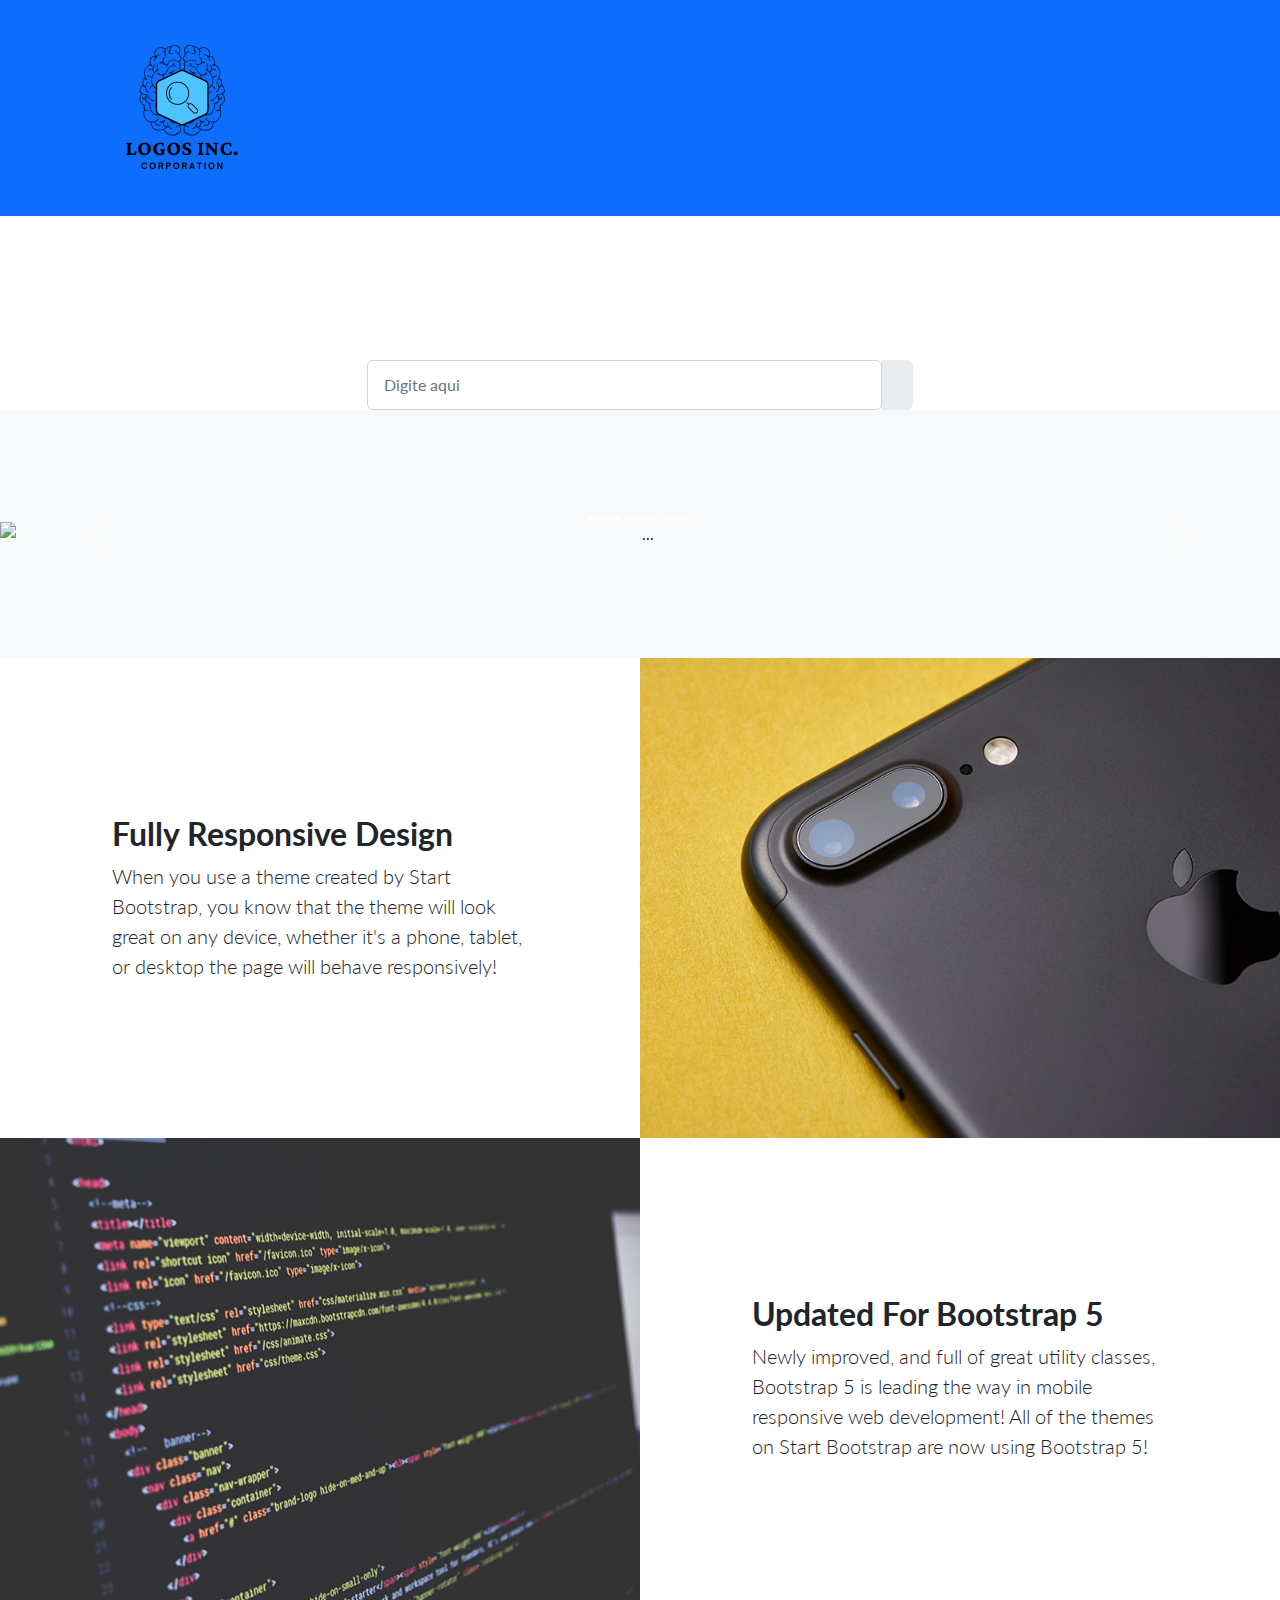
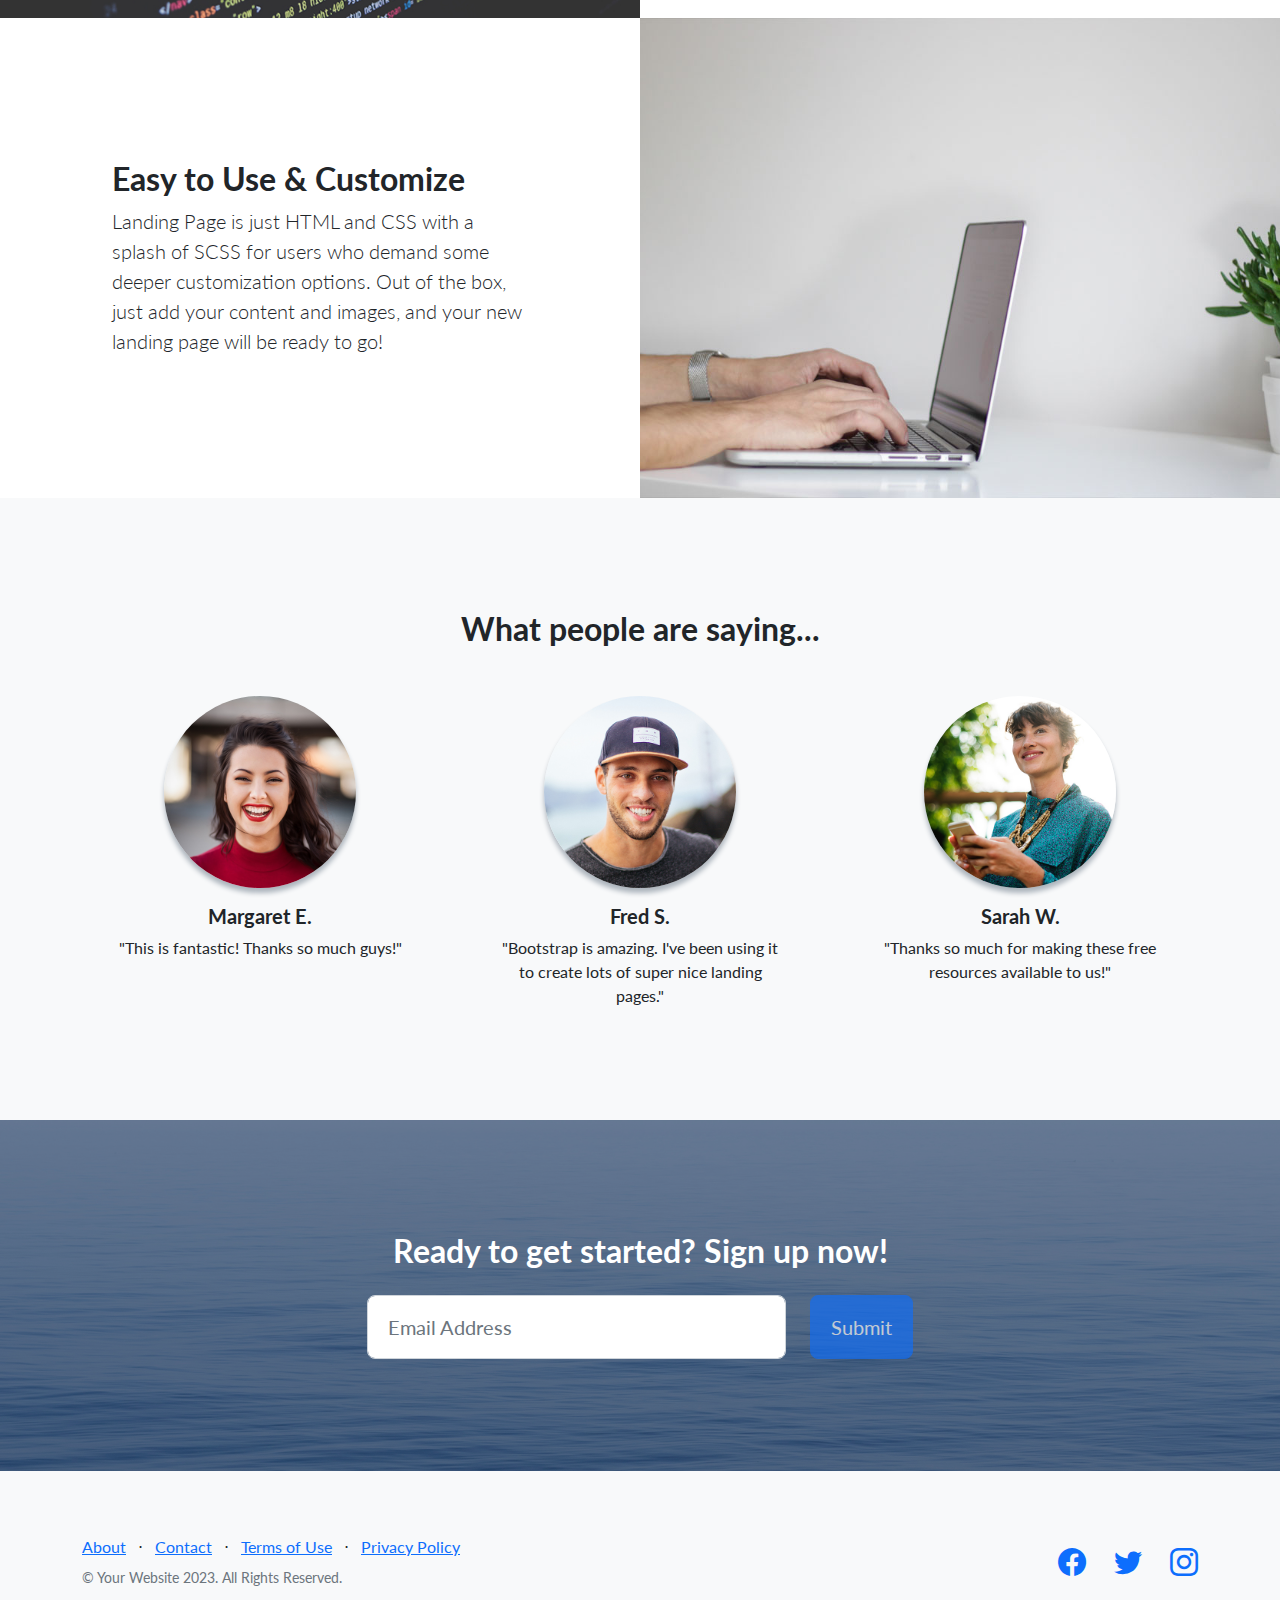
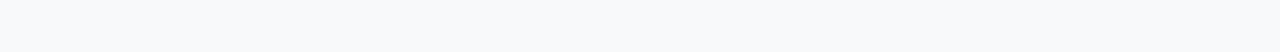
==== index.html @ bf642b23 "Add files via upload" ====
<!DOCTYPE html>
<html lang="en">
    <head>
        <meta charset="utf-8" />
        <meta name="viewport" content="width=device-width, initial-scale=1, shrink-to-fit=no" />
        <meta name="description" content="" />
        <meta name="author" content="" />
        <title>Landing Page - Start Bootstrap Theme</title>
        <!-- Favicon-->
        <link rel="icon" type="image/x-icon" href="assets/favicon.ico" />
        <!-- Bootstrap icons-->
        <link href="https://cdn.jsdelivr.net/npm/bootstrap-icons@1.5.0/font/bootstrap-icons.css" rel="stylesheet" type="text/css" />
        <!-- Google fonts-->
        <link href="https://fonts.googleapis.com/css?family=Lato:300,400,700,300italic,400italic,700italic" rel="stylesheet" type="text/css" />
        <!-- Core theme CSS (includes Bootstrap)-->
        <link href="css/styles.css" rel="stylesheet" />
    </head>
    <body>
        <!-- Navigation-->
        <nav class="navbar navbar-primary bg-primary static-top">
            <div class="container">
                <img class="img-fluid" src="assets/img/logo.png" alt="">
            </div>
        </nav>
        <!-- Masthead-->
        <header class="">
            <div class="container position-relative">
                <div class="row justify-content-center">
                    <div class="col-xl-6">
                        <div class="text-center text-white">
                            <!-- Page heading-->
                            <h1 class="mb-5">Generate more leads with a professional landing page!</h1>
                            <!-- Signup form-->
                            <!-- * * * * * * * * * * * * * * *-->
                            <!-- * * SB Forms Contact Form * *-->
                            <!-- * * * * * * * * * * * * * * *-->
                            <!-- This form is pre-integrated with SB Forms.-->
                            <!-- To make this form functional, sign up at-->
                            <!-- https://startbootstrap.com/solution/contact-forms-->
                            <!-- to get an API token!-->
                            <div class="input-group rounded">
                                <input type="search" class="form-control rounded" placeholder="Digite aqui" aria-label="Search" aria-describedby="search-addon" />
                                <span class="input-group-text border-0" id="search-addon">
                                  <i class="fas fa-search" src="assets/favicon.ico">
                                  </i>
                                </span>
                              </div>
                        </div>
                    </div>
                </div>
            </div>
        </header>
        <!-- Icons Grid-->
        <section class="features-icons bg-light text-center">
            <div id="carouselExampleCaptions" class="carousel slide">
                <div class="carousel-indicators">
                  <button type="button" data-bs-target="#carouselExampleCaptions" data-bs-slide-to="0" class="active" aria-current="true" aria-label="Slide 1"></button>
                  <button type="button" data-bs-target="#carouselExampleCaptions" data-bs-slide-to="1" aria-label="Slide 2"></button>
                  <button type="button" data-bs-target="#carouselExampleCaptions" data-bs-slide-to="2" aria-label="Slide 3"></button>
                </div>
                <div class="carousel-inner">
                  <div class="carousel-item active">
                    <img src="..." class="d-block w-100" alt="...">
                    <div class="carousel-caption d-none d-md-block">
                      <h5>First slide label</h5>
                      <p>Some representative placeholder content for the first slide.</p>
                    </div>
                  </div>
                  <div class="carousel-item">
                    <img src="..." class="d-block w-100" alt="...">
                    <div class="carousel-caption d-none d-md-block">
                      <h5>Second slide label</h5>
                      <p>Some representative placeholder content for the second slide.</p>
                    </div>
                  </div>
                  <div class="carousel-item">
                    <img src="..." class="d-block w-100" alt="...">
                    <div class="carousel-caption d-none d-md-block">
                      <h5>Third slide label</h5>
                      <p>Some representative placeholder content for the third slide.</p>
                    </div>
                  </div>
                </div>
                <button class="carousel-control-prev" type="button" data-bs-target="#carouselExampleCaptions" data-bs-slide="prev">
                  <span class="carousel-control-prev-icon" aria-hidden="true"></span>
                  <span class="visually-hidden">Previous</span>
                </button>
                <button class="carousel-control-next" type="button" data-bs-target="#carouselExampleCaptions" data-bs-slide="next">
                  <span class="carousel-control-next-icon" aria-hidden="true"></span>
                  <span class="visually-hidden">Next</span>
                </button>
              </div>
        </section>
        <!-- Image Showcases-->
        <section class="showcase">
            <div class="container-fluid p-0">
                <div class="row g-0">
                    <div class="col-lg-6 order-lg-2 text-white showcase-img" style="background-image: url('assets/img/bg-showcase-1.jpg')"></div>
                    <div class="col-lg-6 order-lg-1 my-auto showcase-text">
                        <h2>Fully Responsive Design</h2>
                        <p class="lead mb-0">When you use a theme created by Start Bootstrap, you know that the theme will look great on any device, whether it's a phone, tablet, or desktop the page will behave responsively!</p>
                    </div>
                </div>
                <div class="row g-0">
                    <div class="col-lg-6 text-white showcase-img" style="background-image: url('assets/img/bg-showcase-2.jpg')"></div>
                    <div class="col-lg-6 my-auto showcase-text">
                        <h2>Updated For Bootstrap 5</h2>
                        <p class="lead mb-0">Newly improved, and full of great utility classes, Bootstrap 5 is leading the way in mobile responsive web development! All of the themes on Start Bootstrap are now using Bootstrap 5!</p>
                    </div>
                </div>
                <div class="row g-0">
                    <div class="col-lg-6 order-lg-2 text-white showcase-img" style="background-image: url('assets/img/bg-showcase-3.jpg')"></div>
                    <div class="col-lg-6 order-lg-1 my-auto showcase-text">
                        <h2>Easy to Use & Customize</h2>
                        <p class="lead mb-0">Landing Page is just HTML and CSS with a splash of SCSS for users who demand some deeper customization options. Out of the box, just add your content and images, and your new landing page will be ready to go!</p>
                    </div>
                </div>
            </div>
        </section>
        <!-- Testimonials-->
        <section class="testimonials text-center bg-light">
            <div class="container">
                <h2 class="mb-5">What people are saying...</h2>
                <div class="row">
                    <div class="col-lg-4">
                        <div class="testimonial-item mx-auto mb-5 mb-lg-0">
                            <img class="img-fluid rounded-circle mb-3" src="assets/img/testimonials-1.jpg" alt="..." />
                            <h5>Margaret E.</h5>
                            <p class="font-weight-light mb-0">"This is fantastic! Thanks so much guys!"</p>
                        </div>
                    </div>
                    <div class="col-lg-4">
                        <div class="testimonial-item mx-auto mb-5 mb-lg-0">
                            <img class="img-fluid rounded-circle mb-3" src="assets/img/testimonials-2.jpg" alt="..." />
                            <h5>Fred S.</h5>
                            <p class="font-weight-light mb-0">"Bootstrap is amazing. I've been using it to create lots of super nice landing pages."</p>
                        </div>
                    </div>
                    <div class="col-lg-4">
                        <div class="testimonial-item mx-auto mb-5 mb-lg-0">
                            <img class="img-fluid rounded-circle mb-3" src="assets/img/testimonials-3.jpg" alt="..." />
                            <h5>Sarah W.</h5>
                            <p class="font-weight-light mb-0">"Thanks so much for making these free resources available to us!"</p>
                        </div>
                    </div>
                </div>
            </div>
        </section>
        <!-- Call to Action-->
        <section class="call-to-action text-white text-center" id="signup">
            <div class="container position-relative">
                <div class="row justify-content-center">
                    <div class="col-xl-6">
                        <h2 class="mb-4">Ready to get started? Sign up now!</h2>
                        <!-- Signup form-->
                        <!-- * * * * * * * * * * * * * * *-->
                        <!-- * * SB Forms Contact Form * *-->
                        <!-- * * * * * * * * * * * * * * *-->
                        <!-- This form is pre-integrated with SB Forms.-->
                        <!-- To make this form functional, sign up at-->
                        <!-- https://startbootstrap.com/solution/contact-forms-->
                        <!-- to get an API token!-->
                        <form class="form-subscribe" id="contactFormFooter" data-sb-form-api-token="API_TOKEN">
                            <!-- Email address input-->
                            <div class="row">
                                <div class="col">
                                    <input class="form-control form-control-lg" id="emailAddressBelow" type="email" placeholder="Email Address" data-sb-validations="required,email" />
                                    <div class="invalid-feedback text-white" data-sb-feedback="emailAddressBelow:required">Email Address is required.</div>
                                    <div class="invalid-feedback text-white" data-sb-feedback="emailAddressBelow:email">Email Address Email is not valid.</div>
                                </div>
                                <div class="col-auto"><button class="btn btn-primary btn-lg disabled" id="submitButton" type="submit">Submit</button></div>
                            </div>
                            <!-- Submit success message-->
                            <!---->
                            <!-- This is what your users will see when the form-->
                            <!-- has successfully submitted-->
                            <div class="d-none" id="submitSuccessMessage">
                                <div class="text-center mb-3">
                                    <div class="fw-bolder">Form submission successful!</div>
                                    <p>To activate this form, sign up at</p>
                                    <a class="text-white" href="https://startbootstrap.com/solution/contact-forms">https://startbootstrap.com/solution/contact-forms</a>
                                </div>
                            </div>
                            <!-- Submit error message-->
                            <!---->
                            <!-- This is what your users will see when there is-->
                            <!-- an error submitting the form-->
                            <div class="d-none" id="submitErrorMessage"><div class="text-center text-danger mb-3">Error sending message!</div></div>
                        </form>
                    </div>
                </div>
            </div>
        </section>
        <!-- Footer-->
        <footer class="footer bg-light">
            <div class="container">
                <div class="row">
                    <div class="col-lg-6 h-100 text-center text-lg-start my-auto">
                        <ul class="list-inline mb-2">
                            <li class="list-inline-item"><a href="#!">About</a></li>
                            <li class="list-inline-item">⋅</li>
                            <li class="list-inline-item"><a href="#!">Contact</a></li>
                            <li class="list-inline-item">⋅</li>
                            <li class="list-inline-item"><a href="#!">Terms of Use</a></li>
                            <li class="list-inline-item">⋅</li>
                            <li class="list-inline-item"><a href="#!">Privacy Policy</a></li>
                        </ul>
                        <p class="text-muted small mb-4 mb-lg-0">&copy; Your Website 2023. All Rights Reserved.</p>
                    </div>
                    <div class="col-lg-6 h-100 text-center text-lg-end my-auto">
                        <ul class="list-inline mb-0">
                            <li class="list-inline-item me-4">
                                <a href="#!"><i class="bi-facebook fs-3"></i></a>
                            </li>
                            <li class="list-inline-item me-4">
                                <a href="#!"><i class="bi-twitter fs-3"></i></a>
                            </li>
                            <li class="list-inline-item">
                                <a href="#!"><i class="bi-instagram fs-3"></i></a>
                            </li>
                        </ul>
                    </div>
                </div>
            </div>
        </footer>
        <!-- Bootstrap core JS-->
        <script src="https://cdn.jsdelivr.net/npm/bootstrap@5.2.3/dist/js/bootstrap.bundle.min.js"></script>
        <!-- Core theme JS-->
        <script src="js/scripts.js"></script>
        <!-- * * * * * * * * * * * * * * * * * * * * * * * * * * * * * * * * * * * * * * * *-->
        <!-- * *                               SB Forms JS                               * *-->
        <!-- * * Activate your form at https://startbootstrap.com/solution/contact-forms * *-->
        <!-- * * * * * * * * * * * * * * * * * * * * * * * * * * * * * * * * * * * * * * * *-->
        <script src="https://cdn.startbootstrap.com/sb-forms-latest.js"></script>
    </body>
</html>
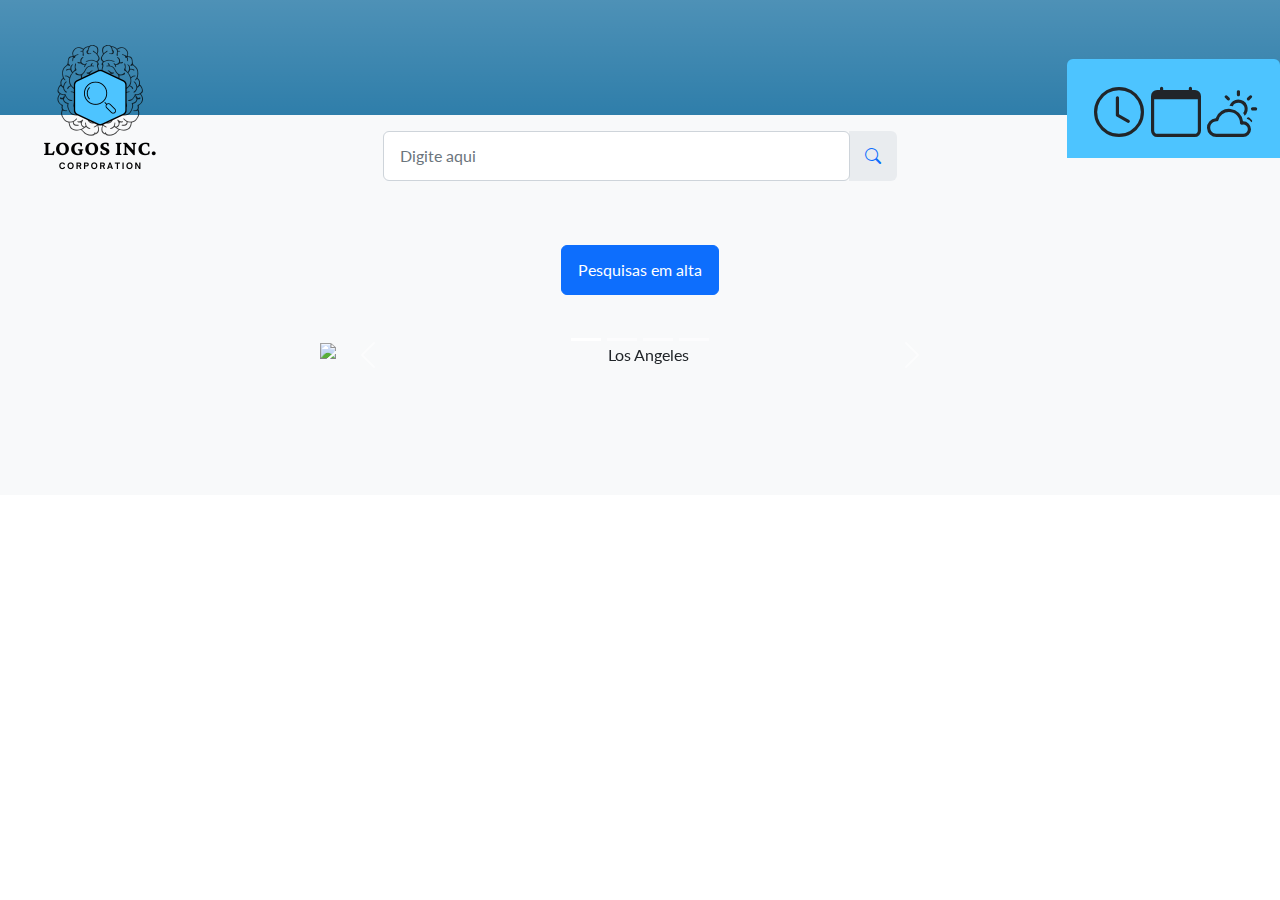
==== commit d2c27101: "Add files via upload" ====
--- a/index.html
+++ b/index.html
@@ -5,9 +5,9 @@
         <meta name="viewport" content="width=device-width, initial-scale=1, shrink-to-fit=no" />
         <meta name="description" content="" />
         <meta name="author" content="" />
-        <title>Landing Page - Start Bootstrap Theme</title>
+        <title>Logos</title>
         <!-- Favicon-->
-        <link rel="icon" type="image/x-icon" href="assets/favicon.ico" />
+        <link rel="icon" type="image/x-icon" href="assets/img/logo.png" />
         <!-- Bootstrap icons-->
         <link href="https://cdn.jsdelivr.net/npm/bootstrap-icons@1.5.0/font/bootstrap-icons.css" rel="stylesheet" type="text/css" />
         <!-- Google fonts-->
@@ -17,19 +17,30 @@
     </head>
     <body>
         <!-- Navigation-->
-        <nav class="navbar navbar-primary bg-primary static-top">
-            <div class="container">
+        <div style="height: 115px; background-color: rgb(47, 126, 170);" class="container-fluid navbar navbar-primary static-top bg-gradient">
+            <div class="col-12 w-75">
                 <img class="img-fluid" src="assets/img/logo.png" alt="">
             </div>
-        </nav>
+            <div class="col-2 p-3 d-flex h-100 rounded-top justify-content-evenly" style="background-color: #4DC4FF;">
+                <div class="col-md-1 w-25">             
+                    <i class="bi-clock" style="font-size: 50px;" src="assets/favicon.ico"></i>
+                </div>
+                <div class="col-md-1 w-25">             
+                    <i class="bi-calendar" style="font-size: 50px;" src="assets/favicon.ico"></i>
+                </div>
+                <div class="col-md-1 w-25">
+                    <i class="bi-cloud-sun" style="font-size: 50px;"src="assets/favicon.ico"></i>
+                </div>
+            </div>
+            
+        </div>
         <!-- Masthead-->
-        <header class="">
+        <header class="bg-light">
             <div class="container position-relative">
                 <div class="row justify-content-center">
                     <div class="col-xl-6">
-                        <div class="text-center text-white">
+                        <div class="text-center text-white p-3">
                             <!-- Page heading-->
-                            <h1 class="mb-5">Generate more leads with a professional landing page!</h1>
                             <!-- Signup form-->
                             <!-- * * * * * * * * * * * * * * *-->
                             <!-- * * SB Forms Contact Form * *-->
@@ -41,188 +52,186 @@
                             <div class="input-group rounded">
                                 <input type="search" class="form-control rounded" placeholder="Digite aqui" aria-label="Search" aria-describedby="search-addon" />
                                 <span class="input-group-text border-0" id="search-addon">
-                                  <i class="fas fa-search" src="assets/favicon.ico">
-                                  </i>
+                                    <a href="resultado.html">                                  
+                                        <i class="bi-search" src="assets/favicon.ico">
+                                        </i>
+                                    </a>
                                 </span>
-                              </div>
+                            </div>
                         </div>
                     </div>
                 </div>
             </div>
         </header>
+        <section class="bg-light">
+            <div class="h-100 d-flex align-items-center justify-content-center p-5">
+                <button class="btn btn-primary p-50" type="button" data-bs-toggle="offcanvas" data-bs-target="#offcanvasExample" aria-controls="offcanvasExample">
+                Pesquisas em alta
+                </button>
+                <div class="offcanvas offcanvas-start" tabindex="-1" id="offcanvasExample" aria-labelledby="offcanvasExampleLabel">
+                    <div class="offcanvas-header">
+                        <a href="/" class="d-flex w-75 align-items-center flex-shrink-0 p-3 link-dark text-decoration-none border-bottom">
+                            <span class="fs-5 fw-semibold">Tópicos mais pesquisados</span>
+                          </a>
+                      <button type="button" class="btn-close text-reset" data-bs-dismiss="offcanvas" aria-label="Close"></button>
+                    </div>
+                    <div class="offcanvas-body">
+                        <div class="list-group list-group-flush border-bottom scrollarea">
+                            <a href="#" class="list-group-item list-group-item-action active py-3 lh-tight" aria-current="true">
+                                <div class="d-flex w-100 align-items-center justify-content-between">
+                                <strong class="mb-1">List group item heading</strong>
+                                <small>Wed</small>
+                                </div>
+                                <div class="col-10 mb-1 small">Some placeholder content in a paragraph below the heading and date.</div>
+                            </a>
+                            <a href="#" class="list-group-item list-group-item-action py-3 lh-tight">
+                                <div class="d-flex w-100 align-items-center justify-content-between">
+                                <strong class="mb-1">List group item heading</strong>
+                                <small class="text-muted">Tues</small>
+                                </div>
+                                <div class="col-10 mb-1 small">Some placeholder content in a paragraph below the heading and date.</div>
+                            </a>
+                            <a href="#" class="list-group-item list-group-item-action py-3 lh-tight">
+                                <div class="d-flex w-100 align-items-center justify-content-between">
+                                <strong class="mb-1">List group item heading</strong>
+                                <small class="text-muted">Mon</small>
+                                </div>
+                                <div class="col-10 mb-1 small">Some placeholder content in a paragraph below the heading and date.</div>
+                            </a>
+                        
+                            <a href="#" class="list-group-item list-group-item-action py-3 lh-tight" aria-current="true">
+                                <div class="d-flex w-100 align-items-center justify-content-between">
+                                <strong class="mb-1">List group item heading</strong>
+                                <small class="text-muted">Wed</small>
+                                </div>
+                                <div class="col-10 mb-1 small">Some placeholder content in a paragraph below the heading and date.</div>
+                            </a>
+                            <a href="#" class="list-group-item list-group-item-action py-3 lh-tight">
+                                <div class="d-flex w-100 align-items-center justify-content-between">
+                                <strong class="mb-1">List group item heading</strong>
+                                <small class="text-muted">Tues</small>
+                                </div>
+                                <div class="col-10 mb-1 small">Some placeholder content in a paragraph below the heading and date.</div>
+                            </a>
+                            <a href="#" class="list-group-item list-group-item-action py-3 lh-tight">
+                                <div class="d-flex w-100 align-items-center justify-content-between">
+                                <strong class="mb-1">List group item heading</strong>
+                                <small class="text-muted">Mon</small>
+                                </div>
+                                <div class="col-10 mb-1 small">Some placeholder content in a paragraph below the heading and date.</div>
+                            </a>
+                            <a href="#" class="list-group-item list-group-item-action py-3 lh-tight" aria-current="true">
+                                <div class="d-flex w-100 align-items-center justify-content-between">
+                                <strong class="mb-1">List group item heading</strong>
+                                <small class="text-muted">Wed</small>
+                                </div>
+                                <div class="col-10 mb-1 small">Some placeholder content in a paragraph below the heading and date.</div>
+                            </a>
+                            <a href="#" class="list-group-item list-group-item-action py-3 lh-tight">
+                                <div class="d-flex w-100 align-items-center justify-content-between">
+                                <strong class="mb-1">List group item heading</strong>
+                                <small class="text-muted">Tues</small>
+                                </div>
+                                <div class="col-10 mb-1 small">Some placeholder content in a paragraph below the heading and date.</div>
+                            </a>
+                            <a href="#" class="list-group-item list-group-item-action py-3 lh-tight">
+                                <div class="d-flex w-100 align-items-center justify-content-between">
+                                <strong class="mb-1">List group item heading</strong>
+                                <small class="text-muted">Mon</small>
+                                </div>
+                                <div class="col-10 mb-1 small">Some placeholder content in a paragraph below the heading and date.</div>
+                            </a>
+                            <a href="#" class="list-group-item list-group-item-action py-3 lh-tight" aria-current="true">
+                                <div class="d-flex w-100 align-items-center justify-content-between">
+                                <strong class="mb-1">List group item heading</strong>
+                                <small class="text-muted">Wed</small>
+                                </div>
+                                <div class="col-10 mb-1 small">Some placeholder content in a paragraph below the heading and date.</div>
+                            </a>
+                            <a href="#" class="list-group-item list-group-item-action py-3 lh-tight">
+                                <div class="d-flex w-100 align-items-center justify-content-between">
+                                <strong class="mb-1">List group item heading</strong>
+                                <small class="text-muted">Tues</small>
+                                </div>
+                                <div class="col-10 mb-1 small">Some placeholder content in a paragraph below the heading and date.</div>
+                            </a>
+                            <a href="#" class="list-group-item list-group-item-action py-3 lh-tight">
+                                <div class="d-flex w-100 align-items-center justify-content-between">
+                                <strong class="mb-1">List group item heading</strong>
+                                <small class="text-muted">Mon</small>
+                                </div>
+                                <div class="col-10 mb-1 small">Some placeholder content in a paragraph below the heading and date.</div>
+                            </a>
+                        </div>
+                </div>
+            </div>
+
+        </section>
         <!-- Icons Grid-->
-        <section class="features-icons bg-light text-center">
-            <div id="carouselExampleCaptions" class="carousel slide">
-                <div class="carousel-indicators">
-                  <button type="button" data-bs-target="#carouselExampleCaptions" data-bs-slide-to="0" class="active" aria-current="true" aria-label="Slide 1"></button>
-                  <button type="button" data-bs-target="#carouselExampleCaptions" data-bs-slide-to="1" aria-label="Slide 2"></button>
-                  <button type="button" data-bs-target="#carouselExampleCaptions" data-bs-slide-to="2" aria-label="Slide 3"></button>
-                </div>
-                <div class="carousel-inner">
-                  <div class="carousel-item active">
-                    <img src="..." class="d-block w-100" alt="...">
-                    <div class="carousel-caption d-none d-md-block">
-                      <h5>First slide label</h5>
-                      <p>Some representative placeholder content for the first slide.</p>
+        <section class=" text-center bg-light">
+            <div class="h-100 d-flex align-items-center justify-content-center">
+                <!-- Carousel -->
+                    <div id="demo" class="carousel slide w-50" data-bs-ride="carousel">
+
+                        <!-- Indicators/dots -->
+                        <div class="carousel-indicators">
+                        <button type="button" data-bs-target="#demo" data-bs-slide-to="0" class="active"></button>
+                        <button type="button" data-bs-target="#demo" data-bs-slide-to="1"></button>
+                        <button type="button" data-bs-target="#demo" data-bs-slide-to="2"></button>
+                        <button type="button" data-bs-target="#demo" data-bs-slide-to="3"></button>
+                        </div>
+                    
+                        <!-- The slideshow/carousel -->
+                        <div class="carousel-inner">
+                        <div class="carousel-item active">
+                            <img src="assets/img/news/news.png" alt="Los Angeles" class="d-block w-100">
+                            <div class="carousel-caption d-none d-md-block">
+                                <h5>Título</h5>
+                                <p>...</p>
+                              </div>
+                        </div>
+                        <div class="carousel-item">
+                            <img src="assets/img/news/news.png" alt="Chicago" class="d-block w-100">
+                            <div class="carousel-caption d-none d-md-block">
+                                <h5>Título</h5>
+                                <p>...</p>
+                              </div>
+                        </div>
+                        <div class="carousel-item">
+                            <img src="assets/img/news/news.png" alt="New York" class="d-block w-100">
+                            <div class="carousel-caption d-none d-md-block">
+                                <h5>Título</h5>
+                                <p>...</p>
+                              </div>
+                        </div>
+                        <div class="carousel-item">
+                            <img src="assets/img/news/news.png" alt="New York" class="d-block w-100">
+                            <div class="carousel-caption d-none d-md-block">
+                                <h5>Título</h5>
+                                <p>...</p>
+                              </div>
+                        </div>
+                        </div>
+                    
+                        <!-- Left and right controls/icons -->
+                        <button class="carousel-control-prev" type="button" data-bs-target="#demo" data-bs-slide="prev">
+                        <span class="carousel-control-prev-icon"></span>
+                        </button>
+                        <button class="carousel-control-next" type="button" data-bs-target="#demo" data-bs-slide="next">
+                        <span class="carousel-control-next-icon"></span>
+                        </button>
                     </div>
-                  </div>
-                  <div class="carousel-item">
-                    <img src="..." class="d-block w-100" alt="...">
-                    <div class="carousel-caption d-none d-md-block">
-                      <h5>Second slide label</h5>
-                      <p>Some representative placeholder content for the second slide.</p>
-                    </div>
-                  </div>
-                  <div class="carousel-item">
-                    <img src="..." class="d-block w-100" alt="...">
-                    <div class="carousel-caption d-none d-md-block">
-                      <h5>Third slide label</h5>
-                      <p>Some representative placeholder content for the third slide.</p>
-                    </div>
-                  </div>
-                </div>
-                <button class="carousel-control-prev" type="button" data-bs-target="#carouselExampleCaptions" data-bs-slide="prev">
-                  <span class="carousel-control-prev-icon" aria-hidden="true"></span>
-                  <span class="visually-hidden">Previous</span>
-                </button>
-                <button class="carousel-control-next" type="button" data-bs-target="#carouselExampleCaptions" data-bs-slide="next">
-                  <span class="carousel-control-next-icon" aria-hidden="true"></span>
-                  <span class="visually-hidden">Next</span>
-                </button>
-              </div>
+            </div>
         </section>
-        <!-- Image Showcases-->
-        <section class="showcase">
-            <div class="container-fluid p-0">
-                <div class="row g-0">
-                    <div class="col-lg-6 order-lg-2 text-white showcase-img" style="background-image: url('assets/img/bg-showcase-1.jpg')"></div>
-                    <div class="col-lg-6 order-lg-1 my-auto showcase-text">
-                        <h2>Fully Responsive Design</h2>
-                        <p class="lead mb-0">When you use a theme created by Start Bootstrap, you know that the theme will look great on any device, whether it's a phone, tablet, or desktop the page will behave responsively!</p>
-                    </div>
-                </div>
-                <div class="row g-0">
-                    <div class="col-lg-6 text-white showcase-img" style="background-image: url('assets/img/bg-showcase-2.jpg')"></div>
-                    <div class="col-lg-6 my-auto showcase-text">
-                        <h2>Updated For Bootstrap 5</h2>
-                        <p class="lead mb-0">Newly improved, and full of great utility classes, Bootstrap 5 is leading the way in mobile responsive web development! All of the themes on Start Bootstrap are now using Bootstrap 5!</p>
-                    </div>
-                </div>
-                <div class="row g-0">
-                    <div class="col-lg-6 order-lg-2 text-white showcase-img" style="background-image: url('assets/img/bg-showcase-3.jpg')"></div>
-                    <div class="col-lg-6 order-lg-1 my-auto showcase-text">
-                        <h2>Easy to Use & Customize</h2>
-                        <p class="lead mb-0">Landing Page is just HTML and CSS with a splash of SCSS for users who demand some deeper customization options. Out of the box, just add your content and images, and your new landing page will be ready to go!</p>
-                    </div>
-                </div>
-            </div>
-        </section>
-        <!-- Testimonials-->
-        <section class="testimonials text-center bg-light">
-            <div class="container">
-                <h2 class="mb-5">What people are saying...</h2>
-                <div class="row">
-                    <div class="col-lg-4">
-                        <div class="testimonial-item mx-auto mb-5 mb-lg-0">
-                            <img class="img-fluid rounded-circle mb-3" src="assets/img/testimonials-1.jpg" alt="..." />
-                            <h5>Margaret E.</h5>
-                            <p class="font-weight-light mb-0">"This is fantastic! Thanks so much guys!"</p>
-                        </div>
-                    </div>
-                    <div class="col-lg-4">
-                        <div class="testimonial-item mx-auto mb-5 mb-lg-0">
-                            <img class="img-fluid rounded-circle mb-3" src="assets/img/testimonials-2.jpg" alt="..." />
-                            <h5>Fred S.</h5>
-                            <p class="font-weight-light mb-0">"Bootstrap is amazing. I've been using it to create lots of super nice landing pages."</p>
-                        </div>
-                    </div>
-                    <div class="col-lg-4">
-                        <div class="testimonial-item mx-auto mb-5 mb-lg-0">
-                            <img class="img-fluid rounded-circle mb-3" src="assets/img/testimonials-3.jpg" alt="..." />
-                            <h5>Sarah W.</h5>
-                            <p class="font-weight-light mb-0">"Thanks so much for making these free resources available to us!"</p>
-                        </div>
-                    </div>
-                </div>
-            </div>
-        </section>
-        <!-- Call to Action-->
-        <section class="call-to-action text-white text-center" id="signup">
-            <div class="container position-relative">
-                <div class="row justify-content-center">
-                    <div class="col-xl-6">
-                        <h2 class="mb-4">Ready to get started? Sign up now!</h2>
-                        <!-- Signup form-->
-                        <!-- * * * * * * * * * * * * * * *-->
-                        <!-- * * SB Forms Contact Form * *-->
-                        <!-- * * * * * * * * * * * * * * *-->
-                        <!-- This form is pre-integrated with SB Forms.-->
-                        <!-- To make this form functional, sign up at-->
-                        <!-- https://startbootstrap.com/solution/contact-forms-->
-                        <!-- to get an API token!-->
-                        <form class="form-subscribe" id="contactFormFooter" data-sb-form-api-token="API_TOKEN">
-                            <!-- Email address input-->
-                            <div class="row">
-                                <div class="col">
-                                    <input class="form-control form-control-lg" id="emailAddressBelow" type="email" placeholder="Email Address" data-sb-validations="required,email" />
-                                    <div class="invalid-feedback text-white" data-sb-feedback="emailAddressBelow:required">Email Address is required.</div>
-                                    <div class="invalid-feedback text-white" data-sb-feedback="emailAddressBelow:email">Email Address Email is not valid.</div>
-                                </div>
-                                <div class="col-auto"><button class="btn btn-primary btn-lg disabled" id="submitButton" type="submit">Submit</button></div>
-                            </div>
-                            <!-- Submit success message-->
-                            <!---->
-                            <!-- This is what your users will see when the form-->
-                            <!-- has successfully submitted-->
-                            <div class="d-none" id="submitSuccessMessage">
-                                <div class="text-center mb-3">
-                                    <div class="fw-bolder">Form submission successful!</div>
-                                    <p>To activate this form, sign up at</p>
-                                    <a class="text-white" href="https://startbootstrap.com/solution/contact-forms">https://startbootstrap.com/solution/contact-forms</a>
-                                </div>
-                            </div>
-                            <!-- Submit error message-->
-                            <!---->
-                            <!-- This is what your users will see when there is-->
-                            <!-- an error submitting the form-->
-                            <div class="d-none" id="submitErrorMessage"><div class="text-center text-danger mb-3">Error sending message!</div></div>
-                        </form>
-                    </div>
-                </div>
-            </div>
-        </section>
+
         <!-- Footer-->
         <footer class="footer bg-light">
             <div class="container">
-                <div class="row">
-                    <div class="col-lg-6 h-100 text-center text-lg-start my-auto">
-                        <ul class="list-inline mb-2">
-                            <li class="list-inline-item"><a href="#!">About</a></li>
-                            <li class="list-inline-item">⋅</li>
-                            <li class="list-inline-item"><a href="#!">Contact</a></li>
-                            <li class="list-inline-item">⋅</li>
-                            <li class="list-inline-item"><a href="#!">Terms of Use</a></li>
-                            <li class="list-inline-item">⋅</li>
-                            <li class="list-inline-item"><a href="#!">Privacy Policy</a></li>
-                        </ul>
-                        <p class="text-muted small mb-4 mb-lg-0">&copy; Your Website 2023. All Rights Reserved.</p>
-                    </div>
-                    <div class="col-lg-6 h-100 text-center text-lg-end my-auto">
-                        <ul class="list-inline mb-0">
-                            <li class="list-inline-item me-4">
-                                <a href="#!"><i class="bi-facebook fs-3"></i></a>
-                            </li>
-                            <li class="list-inline-item me-4">
-                                <a href="#!"><i class="bi-twitter fs-3"></i></a>
-                            </li>
-                            <li class="list-inline-item">
-                                <a href="#!"><i class="bi-instagram fs-3"></i></a>
-                            </li>
-                        </ul>
-                    </div>
+                <div class="col-lg-6 h-100 text-center text-lg-start my-auto">
                 </div>
             </div>
         </footer>
+
         <!-- Bootstrap core JS-->
         <script src="https://cdn.jsdelivr.net/npm/bootstrap@5.2.3/dist/js/bootstrap.bundle.min.js"></script>
         <!-- Core theme JS-->
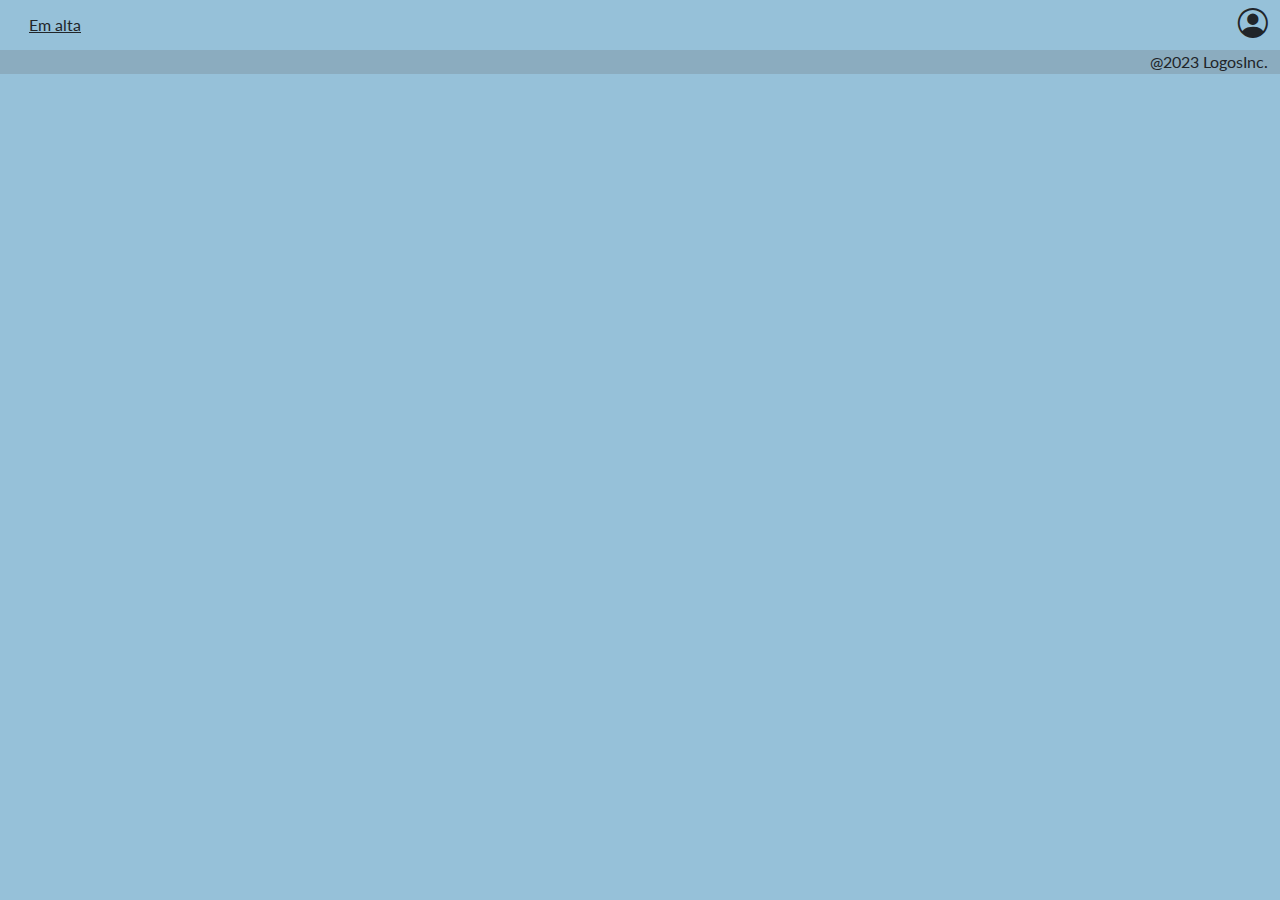
==== commit 3bf9b37c: "começar o index, fazer header, footer e começar main" ====
--- a/index.html
+++ b/index.html
@@ -15,223 +15,144 @@
         <!-- Core theme CSS (includes Bootstrap)-->
         <link href="css/styles.css" rel="stylesheet" />
     </head>
-    <body>
-        <!-- Navigation-->
-        <div style="height: 115px; background-color: rgb(47, 126, 170);" class="container-fluid navbar navbar-primary static-top bg-gradient">
-            <div class="col-12 w-75">
-                <img class="img-fluid" src="assets/img/logo.png" alt="">
-            </div>
-            <div class="col-2 p-3 d-flex h-100 rounded-top justify-content-evenly" style="background-color: #4DC4FF;">
-                <div class="col-md-1 w-25">             
-                    <i class="bi-clock" style="font-size: 50px;" src="assets/favicon.ico"></i>
+    <body style="background-color: #96C1D9;">
+        <header>
+            <div class="container-fluid">
+                <div class="row">
+                    <div class="col">
+                        <button class="btn" type="button" data-bs-toggle="offcanvas" data-bs-target="#offcanvasExample" aria-controls="offcanvasExample">
+                            <u>Em alta</u> 
+                        </button>
+                        <div class="offcanvas offcanvas-start" tabindex="-1" id="offcanvasExample" aria-labelledby="offcanvasExampleLabel">
+                            <div class="offcanvas-header">
+                                <div href="/" class="d-flex w-75 align-items-center flex-shrink-0 p-3 link-dark text-decoration-none border-bottom">
+                                    <span class="fs-5 fw-semibold">Tópicos mais pesquisados</span>
+                                </div>
+                                <button type="button" class="btn-close text-reset" data-bs-dismiss="offcanvas" aria-label="Close"></button>
+                            </div>
+                            <div class="offcanvas-body">
+                                <div class="list-group list-group-flush border-bottom scrollarea">
+                                    <a href="#" class="list-group-item list-group-item-action active py-3 lh-tight" aria-current="true">
+                                        <div class="d-flex w-100 align-items-center justify-content-between">
+                                        <strong class="mb-1">List group item heading</strong>
+                                        <small>Wed</small>
+                                        </div>
+                                        <div class="col-10 mb-1 small">Some placeholder content in a paragraph below the heading and date.</div>
+                                    </a>
+                                    <a href="#" class="list-group-item list-group-item-action py-3 lh-tight">
+                                        <div class="d-flex w-100 align-items-center justify-content-between">
+                                        <strong class="mb-1">List group item heading</strong>
+                                        <small class="text-muted">Tues</small>
+                                        </div>
+                                        <div class="col-10 mb-1 small">Some placeholder content in a paragraph below the heading and date.</div>
+                                    </a>
+                                    <a href="#" class="list-group-item list-group-item-action py-3 lh-tight">
+                                        <div class="d-flex w-100 align-items-center justify-content-between">
+                                        <strong class="mb-1">List group item heading</strong>
+                                        <small class="text-muted">Mon</small>
+                                        </div>
+                                        <div class="col-10 mb-1 small">Some placeholder content in a paragraph below the heading and date.</div>
+                                    </a>
+                                
+                                    <a href="#" class="list-group-item list-group-item-action py-3 lh-tight" aria-current="true">
+                                        <div class="d-flex w-100 align-items-center justify-content-between">
+                                        <strong class="mb-1">List group item heading</strong>
+                                        <small class="text-muted">Wed</small>
+                                        </div>
+                                        <div class="col-10 mb-1 small">Some placeholder content in a paragraph below the heading and date.</div>
+                                    </a>
+                                    <a href="#" class="list-group-item list-group-item-action py-3 lh-tight">
+                                        <div class="d-flex w-100 align-items-center justify-content-between">
+                                        <strong class="mb-1">List group item heading</strong>
+                                        <small class="text-muted">Tues</small>
+                                        </div>
+                                        <div class="col-10 mb-1 small">Some placeholder content in a paragraph below the heading and date.</div>
+                                    </a>
+                                    <a href="#" class="list-group-item list-group-item-action py-3 lh-tight">
+                                        <div class="d-flex w-100 align-items-center justify-content-between">
+                                        <strong class="mb-1">List group item heading</strong>
+                                        <small class="text-muted">Mon</small>
+                                        </div>
+                                        <div class="col-10 mb-1 small">Some placeholder content in a paragraph below the heading and date.</div>
+                                    </a>
+                                    <a href="#" class="list-group-item list-group-item-action py-3 lh-tight" aria-current="true">
+                                        <div class="d-flex w-100 align-items-center justify-content-between">
+                                        <strong class="mb-1">List group item heading</strong>
+                                        <small class="text-muted">Wed</small>
+                                        </div>
+                                        <div class="col-10 mb-1 small">Some placeholder content in a paragraph below the heading and date.</div>
+                                    </a>
+                                    <a href="#" class="list-group-item list-group-item-action py-3 lh-tight">
+                                        <div class="d-flex w-100 align-items-center justify-content-between">
+                                        <strong class="mb-1">List group item heading</strong>
+                                        <small class="text-muted">Tues</small>
+                                        </div>
+                                        <div class="col-10 mb-1 small">Some placeholder content in a paragraph below the heading and date.</div>
+                                    </a>
+                                    <a href="#" class="list-group-item list-group-item-action py-3 lh-tight">
+                                        <div class="d-flex w-100 align-items-center justify-content-between">
+                                        <strong class="mb-1">List group item heading</strong>
+                                        <small class="text-muted">Mon</small>
+                                        </div>
+                                        <div class="col-10 mb-1 small">Some placeholder content in a paragraph below the heading and date.</div>
+                                    </a>
+                                    <a href="#" class="list-group-item list-group-item-action py-3 lh-tight" aria-current="true">
+                                        <div class="d-flex w-100 align-items-center justify-content-between">
+                                        <strong class="mb-1">List group item heading</strong>
+                                        <small class="text-muted">Wed</small>
+                                        </div>
+                                        <div class="col-10 mb-1 small">Some placeholder content in a paragraph below the heading and date.</div>
+                                    </a>
+                                    <a href="#" class="list-group-item list-group-item-action py-3 lh-tight">
+                                        <div class="d-flex w-100 align-items-center justify-content-between">
+                                        <strong class="mb-1">List group item heading</strong>
+                                        <small class="text-muted">Tues</small>
+                                        </div>
+                                        <div class="col-10 mb-1 small">Some placeholder content in a paragraph below the heading and date.</div>
+                                    </a>
+                                    <a href="#" class="list-group-item list-group-item-action py-3 lh-tight">
+                                        <div class="d-flex w-100 align-items-center justify-content-between">
+                                        <strong class="mb-1">List group item heading</strong>
+                                        <small class="text-muted">Mon</small>
+                                        </div>
+                                        <div class="col-10 mb-1 small">Some placeholder content in a paragraph below the heading and date.</div>
+                                    </a>
+                                </div>
+                        </div>
+                    </div>
                 </div>
-                <div class="col-md-1 w-25">             
-                    <i class="bi-calendar" style="font-size: 50px;" src="assets/favicon.ico"></i>
-                </div>
-                <div class="col-md-1 w-25">
-                    <i class="bi-cloud-sun" style="font-size: 50px;"src="assets/favicon.ico"></i>
-                </div>
-            </div>
-            
-        </div>
-        <!-- Masthead-->
-        <header class="bg-light">
-            <div class="container position-relative">
-                <div class="row justify-content-center">
-                    <div class="col-xl-6">
-                        <div class="text-center text-white p-3">
-                            <!-- Page heading-->
-                            <!-- Signup form-->
-                            <!-- * * * * * * * * * * * * * * *-->
-                            <!-- * * SB Forms Contact Form * *-->
-                            <!-- * * * * * * * * * * * * * * *-->
-                            <!-- This form is pre-integrated with SB Forms.-->
-                            <!-- To make this form functional, sign up at-->
-                            <!-- https://startbootstrap.com/solution/contact-forms-->
-                            <!-- to get an API token!-->
-                            <div class="input-group rounded">
-                                <input type="search" class="form-control rounded" placeholder="Digite aqui" aria-label="Search" aria-describedby="search-addon" />
-                                <span class="input-group-text border-0" id="search-addon">
-                                    <a href="resultado.html">                                  
-                                        <i class="bi-search" src="assets/favicon.ico">
-                                        </i>
-                                    </a>
-                                </span>
-                            </div>
-                        </div>
+
+                    <div class="col">
+                        <span class="d-flex justify-content-end">
+                            <i class="bi bi-person-circle" style="font-size: 30px"></i>
+                        </span>
                     </div>
                 </div>
             </div>
         </header>
-        <section class="bg-light">
-            <div class="h-100 d-flex align-items-center justify-content-center p-5">
-                <button class="btn btn-primary p-50" type="button" data-bs-toggle="offcanvas" data-bs-target="#offcanvasExample" aria-controls="offcanvasExample">
-                Pesquisas em alta
-                </button>
-                <div class="offcanvas offcanvas-start" tabindex="-1" id="offcanvasExample" aria-labelledby="offcanvasExampleLabel">
-                    <div class="offcanvas-header">
-                        <a href="/" class="d-flex w-75 align-items-center flex-shrink-0 p-3 link-dark text-decoration-none border-bottom">
-                            <span class="fs-5 fw-semibold">Tópicos mais pesquisados</span>
-                          </a>
-                      <button type="button" class="btn-close text-reset" data-bs-dismiss="offcanvas" aria-label="Close"></button>
+        <main>
+            <section>
+                <!-- <div class="container">
+                    <div class="row col-3">
+                        <img src="assets/img/logo.png" alt="" class="img-fluid">
                     </div>
-                    <div class="offcanvas-body">
-                        <div class="list-group list-group-flush border-bottom scrollarea">
-                            <a href="#" class="list-group-item list-group-item-action active py-3 lh-tight" aria-current="true">
-                                <div class="d-flex w-100 align-items-center justify-content-between">
-                                <strong class="mb-1">List group item heading</strong>
-                                <small>Wed</small>
-                                </div>
-                                <div class="col-10 mb-1 small">Some placeholder content in a paragraph below the heading and date.</div>
-                            </a>
-                            <a href="#" class="list-group-item list-group-item-action py-3 lh-tight">
-                                <div class="d-flex w-100 align-items-center justify-content-between">
-                                <strong class="mb-1">List group item heading</strong>
-                                <small class="text-muted">Tues</small>
-                                </div>
-                                <div class="col-10 mb-1 small">Some placeholder content in a paragraph below the heading and date.</div>
-                            </a>
-                            <a href="#" class="list-group-item list-group-item-action py-3 lh-tight">
-                                <div class="d-flex w-100 align-items-center justify-content-between">
-                                <strong class="mb-1">List group item heading</strong>
-                                <small class="text-muted">Mon</small>
-                                </div>
-                                <div class="col-10 mb-1 small">Some placeholder content in a paragraph below the heading and date.</div>
-                            </a>
-                        
-                            <a href="#" class="list-group-item list-group-item-action py-3 lh-tight" aria-current="true">
-                                <div class="d-flex w-100 align-items-center justify-content-between">
-                                <strong class="mb-1">List group item heading</strong>
-                                <small class="text-muted">Wed</small>
-                                </div>
-                                <div class="col-10 mb-1 small">Some placeholder content in a paragraph below the heading and date.</div>
-                            </a>
-                            <a href="#" class="list-group-item list-group-item-action py-3 lh-tight">
-                                <div class="d-flex w-100 align-items-center justify-content-between">
-                                <strong class="mb-1">List group item heading</strong>
-                                <small class="text-muted">Tues</small>
-                                </div>
-                                <div class="col-10 mb-1 small">Some placeholder content in a paragraph below the heading and date.</div>
-                            </a>
-                            <a href="#" class="list-group-item list-group-item-action py-3 lh-tight">
-                                <div class="d-flex w-100 align-items-center justify-content-between">
-                                <strong class="mb-1">List group item heading</strong>
-                                <small class="text-muted">Mon</small>
-                                </div>
-                                <div class="col-10 mb-1 small">Some placeholder content in a paragraph below the heading and date.</div>
-                            </a>
-                            <a href="#" class="list-group-item list-group-item-action py-3 lh-tight" aria-current="true">
-                                <div class="d-flex w-100 align-items-center justify-content-between">
-                                <strong class="mb-1">List group item heading</strong>
-                                <small class="text-muted">Wed</small>
-                                </div>
-                                <div class="col-10 mb-1 small">Some placeholder content in a paragraph below the heading and date.</div>
-                            </a>
-                            <a href="#" class="list-group-item list-group-item-action py-3 lh-tight">
-                                <div class="d-flex w-100 align-items-center justify-content-between">
-                                <strong class="mb-1">List group item heading</strong>
-                                <small class="text-muted">Tues</small>
-                                </div>
-                                <div class="col-10 mb-1 small">Some placeholder content in a paragraph below the heading and date.</div>
-                            </a>
-                            <a href="#" class="list-group-item list-group-item-action py-3 lh-tight">
-                                <div class="d-flex w-100 align-items-center justify-content-between">
-                                <strong class="mb-1">List group item heading</strong>
-                                <small class="text-muted">Mon</small>
-                                </div>
-                                <div class="col-10 mb-1 small">Some placeholder content in a paragraph below the heading and date.</div>
-                            </a>
-                            <a href="#" class="list-group-item list-group-item-action py-3 lh-tight" aria-current="true">
-                                <div class="d-flex w-100 align-items-center justify-content-between">
-                                <strong class="mb-1">List group item heading</strong>
-                                <small class="text-muted">Wed</small>
-                                </div>
-                                <div class="col-10 mb-1 small">Some placeholder content in a paragraph below the heading and date.</div>
-                            </a>
-                            <a href="#" class="list-group-item list-group-item-action py-3 lh-tight">
-                                <div class="d-flex w-100 align-items-center justify-content-between">
-                                <strong class="mb-1">List group item heading</strong>
-                                <small class="text-muted">Tues</small>
-                                </div>
-                                <div class="col-10 mb-1 small">Some placeholder content in a paragraph below the heading and date.</div>
-                            </a>
-                            <a href="#" class="list-group-item list-group-item-action py-3 lh-tight">
-                                <div class="d-flex w-100 align-items-center justify-content-between">
-                                <strong class="mb-1">List group item heading</strong>
-                                <small class="text-muted">Mon</small>
-                                </div>
-                                <div class="col-10 mb-1 small">Some placeholder content in a paragraph below the heading and date.</div>
-                            </a>
+                    <div class="row">
+                        <div class="col">
+
                         </div>
-                </div>
-            </div>
-
-        </section>
-        <!-- Icons Grid-->
-        <section class=" text-center bg-light">
-            <div class="h-100 d-flex align-items-center justify-content-center">
-                <!-- Carousel -->
-                    <div id="demo" class="carousel slide w-50" data-bs-ride="carousel">
-
-                        <!-- Indicators/dots -->
-                        <div class="carousel-indicators">
-                        <button type="button" data-bs-target="#demo" data-bs-slide-to="0" class="active"></button>
-                        <button type="button" data-bs-target="#demo" data-bs-slide-to="1"></button>
-                        <button type="button" data-bs-target="#demo" data-bs-slide-to="2"></button>
-                        <button type="button" data-bs-target="#demo" data-bs-slide-to="3"></button>
-                        </div>
-                    
-                        <!-- The slideshow/carousel -->
-                        <div class="carousel-inner">
-                        <div class="carousel-item active">
-                            <img src="assets/img/news/news.png" alt="Los Angeles" class="d-block w-100">
-                            <div class="carousel-caption d-none d-md-block">
-                                <h5>Título</h5>
-                                <p>...</p>
-                              </div>
-                        </div>
-                        <div class="carousel-item">
-                            <img src="assets/img/news/news.png" alt="Chicago" class="d-block w-100">
-                            <div class="carousel-caption d-none d-md-block">
-                                <h5>Título</h5>
-                                <p>...</p>
-                              </div>
-                        </div>
-                        <div class="carousel-item">
-                            <img src="assets/img/news/news.png" alt="New York" class="d-block w-100">
-                            <div class="carousel-caption d-none d-md-block">
-                                <h5>Título</h5>
-                                <p>...</p>
-                              </div>
-                        </div>
-                        <div class="carousel-item">
-                            <img src="assets/img/news/news.png" alt="New York" class="d-block w-100">
-                            <div class="carousel-caption d-none d-md-block">
-                                <h5>Título</h5>
-                                <p>...</p>
-                              </div>
-                        </div>
-                        </div>
-                    
-                        <!-- Left and right controls/icons -->
-                        <button class="carousel-control-prev" type="button" data-bs-target="#demo" data-bs-slide="prev">
-                        <span class="carousel-control-prev-icon"></span>
-                        </button>
-                        <button class="carousel-control-next" type="button" data-bs-target="#demo" data-bs-slide="next">
-                        <span class="carousel-control-next-icon"></span>
-                        </button>
                     </div>
-            </div>
-        </section>
-
-        <!-- Footer-->
-        <footer class="footer bg-light">
-            <div class="container">
-                <div class="col-lg-6 h-100 text-center text-lg-start my-auto">
+                </div> -->
+            </section>
+        </main>
+        <footer style="background-color: #8BACBF;">
+            <div class="container-fluid">
+                <div class="row">
+                    <div class="col d-flex justify-content-end">
+                        @2023 LogosInc.
+                    </div>
                 </div>
             </div>
         </footer>
-
         <!-- Bootstrap core JS-->
         <script src="https://cdn.jsdelivr.net/npm/bootstrap@5.2.3/dist/js/bootstrap.bundle.min.js"></script>
         <!-- Core theme JS-->
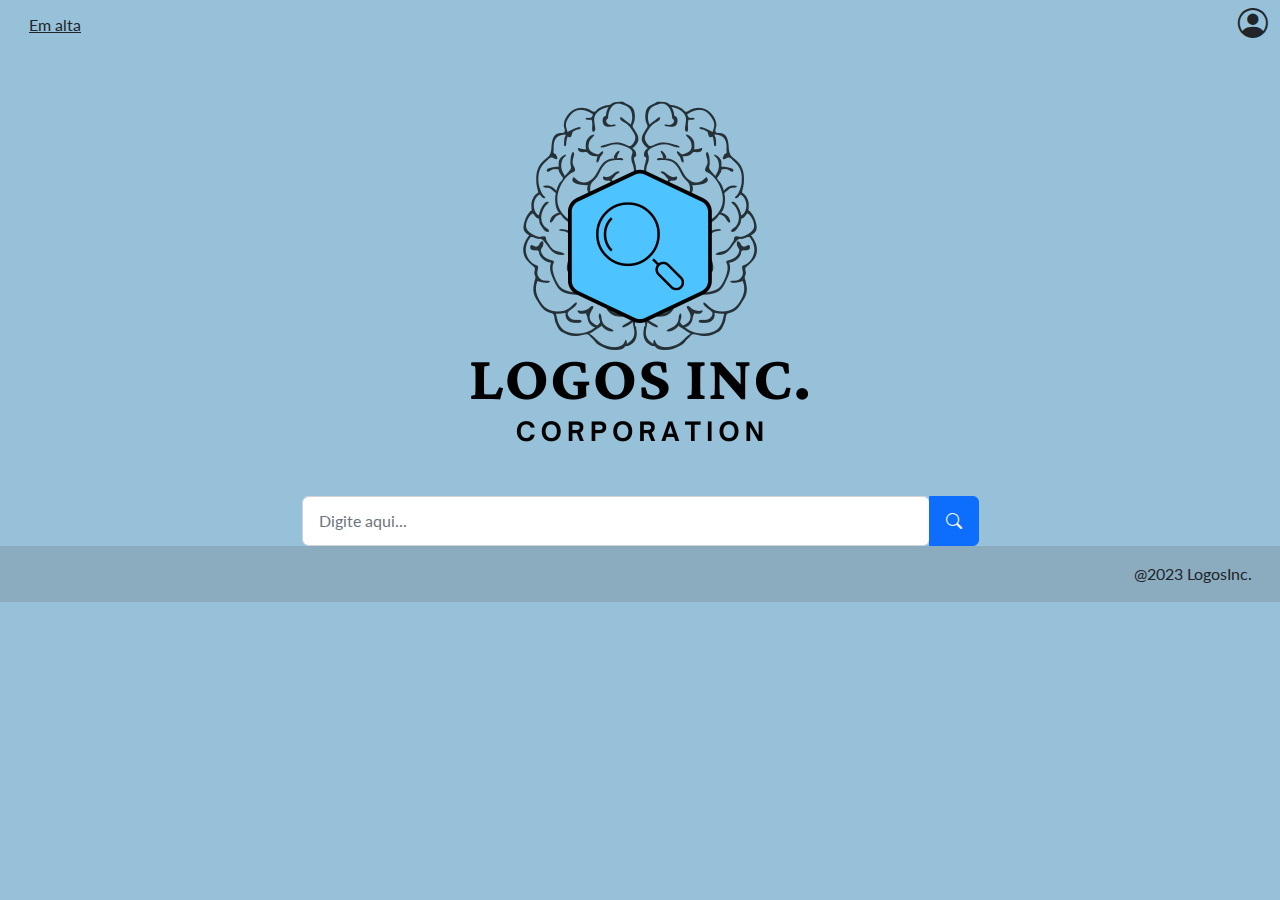
==== commit 0510e8b8: "continuar index" ====
--- a/index.html
+++ b/index.html
@@ -16,7 +16,7 @@
         <link href="css/styles.css" rel="stylesheet" />
     </head>
     <body style="background-color: #96C1D9;">
-        <header>
+        <header class="mb-5">
             <div class="container-fluid">
                 <div class="row">
                     <div class="col">
@@ -132,19 +132,25 @@
         </header>
         <main>
             <section>
-                <!-- <div class="container">
-                    <div class="row col-3">
-                        <img src="assets/img/logo.png" alt="" class="img-fluid">
-                    </div>
-                    <div class="row">
-                        <div class="col">
-
+                <div class="container-fluid ">
+                    <div class="row d-flex justify-content-center">
+                        <div class="col col-6 col-md-6 d-flex justify-content-center mb-xl-5 mb-md-4 mb-3">
+                            <img src="assets/img/logo.png" alt="" class="img-fluid">
+                        </div>
+                        
+                        <div class="input-group d-flex justify-content-center">
+                            <div class="form-outline col-8 col-xl-6 col-md-6">
+                                <input type="search" id="form1" class="form-control" placeholder="Digite aqui..." />
+                            </div>
+                            <button type="button" class="btn btn-primary">
+                                <i class="bi bi-search"></i>
+                            </button>
                         </div>
                     </div>
-                </div> -->
+                </div>
             </section>
         </main>
-        <footer style="background-color: #8BACBF;">
+        <footer class="p-2 p-xl-3 p-md-3" style="background-color: #8BACBF;">
             <div class="container-fluid">
                 <div class="row">
                     <div class="col d-flex justify-content-end">
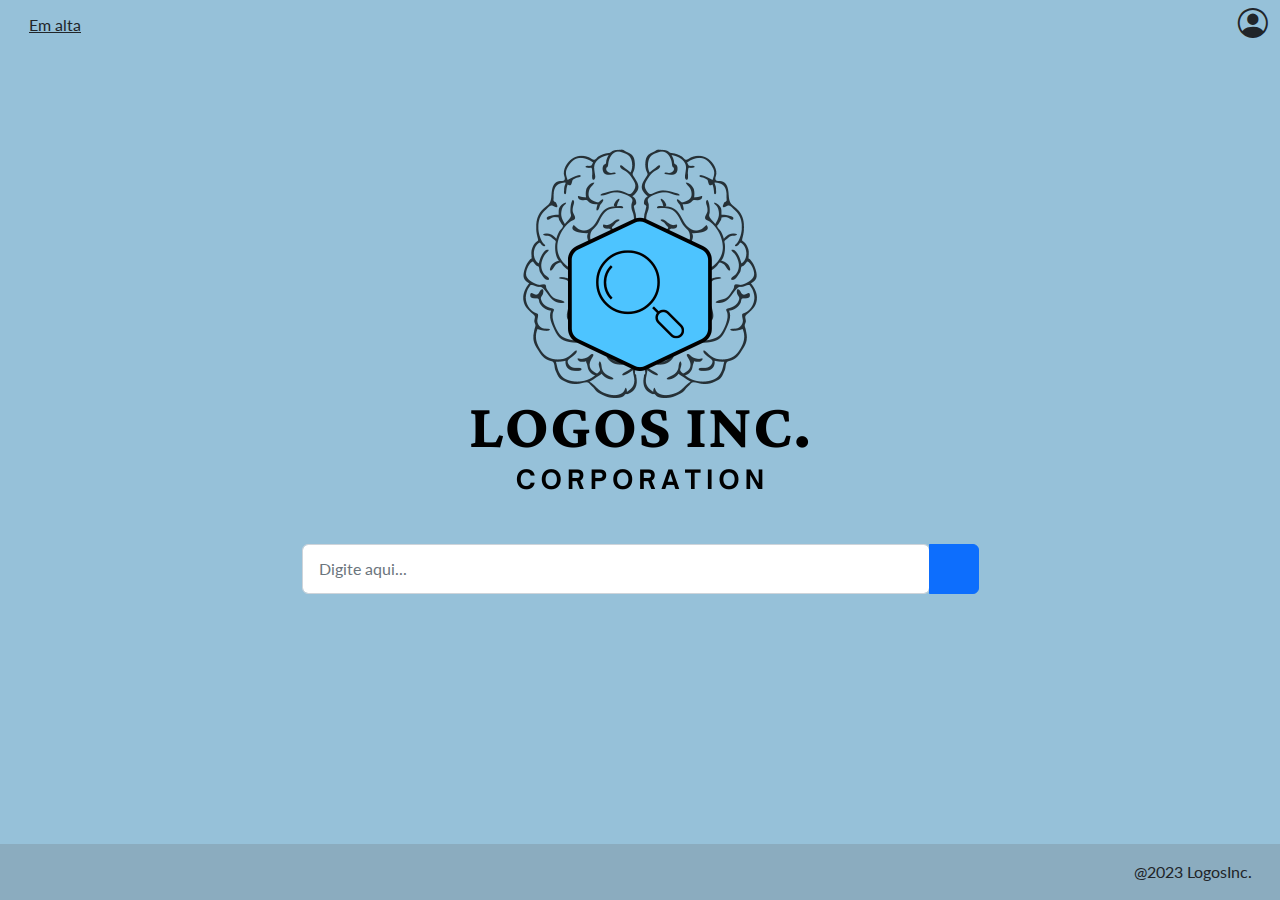
==== commit 518e9e5c: "Add files via upload" ====
--- a/index.html
+++ b/index.html
@@ -1,172 +1,175 @@
-<!DOCTYPE html>
-<html lang="en">
-    <head>
-        <meta charset="utf-8" />
-        <meta name="viewport" content="width=device-width, initial-scale=1, shrink-to-fit=no" />
-        <meta name="description" content="" />
-        <meta name="author" content="" />
-        <title>Logos</title>
-        <!-- Favicon-->
-        <link rel="icon" type="image/x-icon" href="assets/img/logo.png" />
-        <!-- Bootstrap icons-->
-        <link href="https://cdn.jsdelivr.net/npm/bootstrap-icons@1.5.0/font/bootstrap-icons.css" rel="stylesheet" type="text/css" />
-        <!-- Google fonts-->
-        <link href="https://fonts.googleapis.com/css?family=Lato:300,400,700,300italic,400italic,700italic" rel="stylesheet" type="text/css" />
-        <!-- Core theme CSS (includes Bootstrap)-->
-        <link href="css/styles.css" rel="stylesheet" />
-    </head>
-    <body style="background-color: #96C1D9;">
-        <header class="mb-5">
-            <div class="container-fluid">
-                <div class="row">
-                    <div class="col">
-                        <button class="btn" type="button" data-bs-toggle="offcanvas" data-bs-target="#offcanvasExample" aria-controls="offcanvasExample">
-                            <u>Em alta</u> 
-                        </button>
-                        <div class="offcanvas offcanvas-start" tabindex="-1" id="offcanvasExample" aria-labelledby="offcanvasExampleLabel">
-                            <div class="offcanvas-header">
-                                <div href="/" class="d-flex w-75 align-items-center flex-shrink-0 p-3 link-dark text-decoration-none border-bottom">
-                                    <span class="fs-5 fw-semibold">Tópicos mais pesquisados</span>
-                                </div>
-                                <button type="button" class="btn-close text-reset" data-bs-dismiss="offcanvas" aria-label="Close"></button>
-                            </div>
-                            <div class="offcanvas-body">
-                                <div class="list-group list-group-flush border-bottom scrollarea">
-                                    <a href="#" class="list-group-item list-group-item-action active py-3 lh-tight" aria-current="true">
-                                        <div class="d-flex w-100 align-items-center justify-content-between">
-                                        <strong class="mb-1">List group item heading</strong>
-                                        <small>Wed</small>
-                                        </div>
-                                        <div class="col-10 mb-1 small">Some placeholder content in a paragraph below the heading and date.</div>
-                                    </a>
-                                    <a href="#" class="list-group-item list-group-item-action py-3 lh-tight">
-                                        <div class="d-flex w-100 align-items-center justify-content-between">
-                                        <strong class="mb-1">List group item heading</strong>
-                                        <small class="text-muted">Tues</small>
-                                        </div>
-                                        <div class="col-10 mb-1 small">Some placeholder content in a paragraph below the heading and date.</div>
-                                    </a>
-                                    <a href="#" class="list-group-item list-group-item-action py-3 lh-tight">
-                                        <div class="d-flex w-100 align-items-center justify-content-between">
-                                        <strong class="mb-1">List group item heading</strong>
-                                        <small class="text-muted">Mon</small>
-                                        </div>
-                                        <div class="col-10 mb-1 small">Some placeholder content in a paragraph below the heading and date.</div>
-                                    </a>
-                                
-                                    <a href="#" class="list-group-item list-group-item-action py-3 lh-tight" aria-current="true">
-                                        <div class="d-flex w-100 align-items-center justify-content-between">
-                                        <strong class="mb-1">List group item heading</strong>
-                                        <small class="text-muted">Wed</small>
-                                        </div>
-                                        <div class="col-10 mb-1 small">Some placeholder content in a paragraph below the heading and date.</div>
-                                    </a>
-                                    <a href="#" class="list-group-item list-group-item-action py-3 lh-tight">
-                                        <div class="d-flex w-100 align-items-center justify-content-between">
-                                        <strong class="mb-1">List group item heading</strong>
-                                        <small class="text-muted">Tues</small>
-                                        </div>
-                                        <div class="col-10 mb-1 small">Some placeholder content in a paragraph below the heading and date.</div>
-                                    </a>
-                                    <a href="#" class="list-group-item list-group-item-action py-3 lh-tight">
-                                        <div class="d-flex w-100 align-items-center justify-content-between">
-                                        <strong class="mb-1">List group item heading</strong>
-                                        <small class="text-muted">Mon</small>
-                                        </div>
-                                        <div class="col-10 mb-1 small">Some placeholder content in a paragraph below the heading and date.</div>
-                                    </a>
-                                    <a href="#" class="list-group-item list-group-item-action py-3 lh-tight" aria-current="true">
-                                        <div class="d-flex w-100 align-items-center justify-content-between">
-                                        <strong class="mb-1">List group item heading</strong>
-                                        <small class="text-muted">Wed</small>
-                                        </div>
-                                        <div class="col-10 mb-1 small">Some placeholder content in a paragraph below the heading and date.</div>
-                                    </a>
-                                    <a href="#" class="list-group-item list-group-item-action py-3 lh-tight">
-                                        <div class="d-flex w-100 align-items-center justify-content-between">
-                                        <strong class="mb-1">List group item heading</strong>
-                                        <small class="text-muted">Tues</small>
-                                        </div>
-                                        <div class="col-10 mb-1 small">Some placeholder content in a paragraph below the heading and date.</div>
-                                    </a>
-                                    <a href="#" class="list-group-item list-group-item-action py-3 lh-tight">
-                                        <div class="d-flex w-100 align-items-center justify-content-between">
-                                        <strong class="mb-1">List group item heading</strong>
-                                        <small class="text-muted">Mon</small>
-                                        </div>
-                                        <div class="col-10 mb-1 small">Some placeholder content in a paragraph below the heading and date.</div>
-                                    </a>
-                                    <a href="#" class="list-group-item list-group-item-action py-3 lh-tight" aria-current="true">
-                                        <div class="d-flex w-100 align-items-center justify-content-between">
-                                        <strong class="mb-1">List group item heading</strong>
-                                        <small class="text-muted">Wed</small>
-                                        </div>
-                                        <div class="col-10 mb-1 small">Some placeholder content in a paragraph below the heading and date.</div>
-                                    </a>
-                                    <a href="#" class="list-group-item list-group-item-action py-3 lh-tight">
-                                        <div class="d-flex w-100 align-items-center justify-content-between">
-                                        <strong class="mb-1">List group item heading</strong>
-                                        <small class="text-muted">Tues</small>
-                                        </div>
-                                        <div class="col-10 mb-1 small">Some placeholder content in a paragraph below the heading and date.</div>
-                                    </a>
-                                    <a href="#" class="list-group-item list-group-item-action py-3 lh-tight">
-                                        <div class="d-flex w-100 align-items-center justify-content-between">
-                                        <strong class="mb-1">List group item heading</strong>
-                                        <small class="text-muted">Mon</small>
-                                        </div>
-                                        <div class="col-10 mb-1 small">Some placeholder content in a paragraph below the heading and date.</div>
-                                    </a>
-                                </div>
-                        </div>
-                    </div>
-                </div>
-
-                    <div class="col">
-                        <span class="d-flex justify-content-end">
-                            <i class="bi bi-person-circle" style="font-size: 30px"></i>
-                        </span>
-                    </div>
-                </div>
-            </div>
-        </header>
-        <main>
-            <section>
-                <div class="container-fluid ">
-                    <div class="row d-flex justify-content-center">
-                        <div class="col col-6 col-md-6 d-flex justify-content-center mb-xl-5 mb-md-4 mb-3">
-                            <img src="assets/img/logo.png" alt="" class="img-fluid">
-                        </div>
-                        
-                        <div class="input-group d-flex justify-content-center">
-                            <div class="form-outline col-8 col-xl-6 col-md-6">
-                                <input type="search" id="form1" class="form-control" placeholder="Digite aqui..." />
-                            </div>
-                            <button type="button" class="btn btn-primary">
-                                <i class="bi bi-search"></i>
-                            </button>
-                        </div>
-                    </div>
-                </div>
-            </section>
-        </main>
-        <footer class="p-2 p-xl-3 p-md-3" style="background-color: #8BACBF;">
-            <div class="container-fluid">
-                <div class="row">
-                    <div class="col d-flex justify-content-end">
-                        @2023 LogosInc.
-                    </div>
-                </div>
-            </div>
-        </footer>
-        <!-- Bootstrap core JS-->
-        <script src="https://cdn.jsdelivr.net/npm/bootstrap@5.2.3/dist/js/bootstrap.bundle.min.js"></script>
-        <!-- Core theme JS-->
-        <script src="js/scripts.js"></script>
-        <!-- * * * * * * * * * * * * * * * * * * * * * * * * * * * * * * * * * * * * * * * *-->
-        <!-- * *                               SB Forms JS                               * *-->
-        <!-- * * Activate your form at https://startbootstrap.com/solution/contact-forms * *-->
-        <!-- * * * * * * * * * * * * * * * * * * * * * * * * * * * * * * * * * * * * * * * *-->
-        <script src="https://cdn.startbootstrap.com/sb-forms-latest.js"></script>
-    </body>
-</html>
+<!DOCTYPE html>
+<html lang="en">
+    <head>
+        <meta charset="utf-8" />
+        <meta name="viewport" content="width=device-width, initial-scale=1, shrink-to-fit=no" />
+        <meta name="description" content="" />
+        <meta name="author" content="" />
+        <title>Logos</title>
+        <!-- Favicon-->
+        <link rel="icon" type="image/x-icon" href="assets/img/logo.png" />
+        <!-- Bootstrap icons-->
+        <link href="https://cdn.jsdelivr.net/npm/bootstrap-icons@1.5.0/font/bootstrap-icons.css" rel="stylesheet" type="text/css" />
+        <!-- Google fonts-->
+        <link href="https://fonts.googleapis.com/css?family=Lato:300,400,700,300italic,400italic,700italic" rel="stylesheet" type="text/css" />
+        <!-- Core theme CSS (includes Bootstrap)-->
+        <link href="css/styles.css" rel="stylesheet" />
+    </head>
+    <body style="background-color: #96C1D9;" class="d-flex flex-column min-vh-100">
+        <header class="mb-5">
+            <div class="container-fluid">
+                <div class="row">
+                    <div class="col">
+                        <button class="btn" type="button" data-bs-toggle="offcanvas" data-bs-target="#offcanvasExample" aria-controls="offcanvasExample">
+                            <u>Em alta</u> 
+                        </button>
+                        <div class="offcanvas offcanvas-start" tabindex="-1" id="offcanvasExample" aria-labelledby="offcanvasExampleLabel">
+                            <div class="offcanvas-header">
+                                <div href="/" class="d-flex w-75 align-items-center flex-shrink-0 p-3 link-dark text-decoration-none border-bottom">
+                                    <span class="fs-5 fw-semibold">Tópicos mais pesquisados</span>
+                                </div>
+                                <button type="button" class="btn-close text-reset" data-bs-dismiss="offcanvas" aria-label="Close"></button>
+                            </div>
+                            <div class="offcanvas-body">
+                                <div class="list-group list-group-flush border-bottom scrollarea">
+                                    <a href="#" class="list-group-item list-group-item-action active py-3 lh-tight" aria-current="true">
+                                        <div class="d-flex w-100 align-items-center justify-content-between">
+                                        <strong class="mb-1">List group item heading</strong>
+                                        <small>Wed</small>
+                                        </div>
+                                        <div class="col-10 mb-1 small">Some placeholder content in a paragraph below the heading and date.</div>
+                                    </a>
+                                    <a href="#" class="list-group-item list-group-item-action py-3 lh-tight">
+                                        <div class="d-flex w-100 align-items-center justify-content-between">
+                                        <strong class="mb-1">List group item heading</strong>
+                                        <small class="text-muted">Tues</small>
+                                        </div>
+                                        <div class="col-10 mb-1 small">Some placeholder content in a paragraph below the heading and date.</div>
+                                    </a>
+                                    <a href="#" class="list-group-item list-group-item-action py-3 lh-tight">
+                                        <div class="d-flex w-100 align-items-center justify-content-between">
+                                        <strong class="mb-1">List group item heading</strong>
+                                        <small class="text-muted">Mon</small>
+                                        </div>
+                                        <div class="col-10 mb-1 small">Some placeholder content in a paragraph below the heading and date.</div>
+                                    </a>
+                                
+                                    <a href="#" class="list-group-item list-group-item-action py-3 lh-tight" aria-current="true">
+                                        <div class="d-flex w-100 align-items-center justify-content-between">
+                                        <strong class="mb-1">List group item heading</strong>
+                                        <small class="text-muted">Wed</small>
+                                        </div>
+                                        <div class="col-10 mb-1 small">Some placeholder content in a paragraph below the heading and date.</div>
+                                    </a>
+                                    <a href="#" class="list-group-item list-group-item-action py-3 lh-tight">
+                                        <div class="d-flex w-100 align-items-center justify-content-between">
+                                        <strong class="mb-1">List group item heading</strong>
+                                        <small class="text-muted">Tues</small>
+                                        </div>
+                                        <div class="col-10 mb-1 small">Some placeholder content in a paragraph below the heading and date.</div>
+                                    </a>
+                                    <a href="#" class="list-group-item list-group-item-action py-3 lh-tight">
+                                        <div class="d-flex w-100 align-items-center justify-content-between">
+                                        <strong class="mb-1">List group item heading</strong>
+                                        <small class="text-muted">Mon</small>
+                                        </div>
+                                        <div class="col-10 mb-1 small">Some placeholder content in a paragraph below the heading and date.</div>
+                                    </a>
+                                    <a href="#" class="list-group-item list-group-item-action py-3 lh-tight" aria-current="true">
+                                        <div class="d-flex w-100 align-items-center justify-content-between">
+                                        <strong class="mb-1">List group item heading</strong>
+                                        <small class="text-muted">Wed</small>
+                                        </div>
+                                        <div class="col-10 mb-1 small">Some placeholder content in a paragraph below the heading and date.</div>
+                                    </a>
+                                    <a href="#" class="list-group-item list-group-item-action py-3 lh-tight">
+                                        <div class="d-flex w-100 align-items-center justify-content-between">
+                                        <strong class="mb-1">List group item heading</strong>
+                                        <small class="text-muted">Tues</small>
+                                        </div>
+                                        <div class="col-10 mb-1 small">Some placeholder content in a paragraph below the heading and date.</div>
+                                    </a>
+                                    <a href="#" class="list-group-item list-group-item-action py-3 lh-tight">
+                                        <div class="d-flex w-100 align-items-center justify-content-between">
+                                        <strong class="mb-1">List group item heading</strong>
+                                        <small class="text-muted">Mon</small>
+                                        </div>
+                                        <div class="col-10 mb-1 small">Some placeholder content in a paragraph below the heading and date.</div>
+                                    </a>
+                                    <a href="#" class="list-group-item list-group-item-action py-3 lh-tight" aria-current="true">
+                                        <div class="d-flex w-100 align-items-center justify-content-between">
+                                        <strong class="mb-1">List group item heading</strong>
+                                        <small class="text-muted">Wed</small>
+                                        </div>
+                                        <div class="col-10 mb-1 small">Some placeholder content in a paragraph below the heading and date.</div>
+                                    </a>
+                                    <a href="#" class="list-group-item list-group-item-action py-3 lh-tight">
+                                        <div class="d-flex w-100 align-items-center justify-content-between">
+                                        <strong class="mb-1">List group item heading</strong>
+                                        <small class="text-muted">Tues</small>
+                                        </div>
+                                        <div class="col-10 mb-1 small">Some placeholder content in a paragraph below the heading and date.</div>
+                                    </a>
+                                    <a href="#" class="list-group-item list-group-item-action py-3 lh-tight">
+                                        <div class="d-flex w-100 align-items-center justify-content-between">
+                                        <strong class="mb-1">List group item heading</strong>
+                                        <small class="text-muted">Mon</small>
+                                        </div>
+                                        <div class="col-10 mb-1 small">Some placeholder content in a paragraph below the heading and date.</div>
+                                    </a>
+                                </div>
+                        </div>
+                    </div>
+                </div>
+
+                    <div class="col">
+                        <span class="d-flex justify-content-end">
+                            <i class="bi bi-person-circle" style="font-size: 30px"></i>
+                        </span>
+                    </div>
+                </div>
+            </div>
+        </header>
+        <main>
+            <section class="mt-5">
+                <div class="container-fluid mt-5">
+                    <div class="row d-flex justify-content-center">
+                        <div class="col col-6 col-md-6 d-flex justify-content-center mb-xl-5 mb-md-4 mb-3">
+                            <img src="assets/img/logo.png" alt="" class="img-fluid">
+                        </div>
+                        
+                        <div class="input-group d-flex justify-content-center">
+                            
+                            <div class="form-outline col-8 col-xl-6 col-md-6">
+                                <input type="search" id="form1" class="form-control" placeholder="Digite aqui..." />
+                            </div>
+                            <button type="button" class="btn btn-primary">
+                                <a href="resultado.html" class="">
+                                    <i class="bi bi-search"></i>
+                                </a>
+                            </button>
+                        </div>
+                    </div>
+                </div>
+            </section>
+        </main>
+        <footer class="p-2 p-xl-3 p-md-3 mt-auto" style="background-color: #8BACBF;">
+            <div class="container-fluid">
+                <div class="row">
+                    <div class="col d-flex justify-content-end">
+                        @2023 LogosInc.
+                    </div>
+                </div>
+            </div>
+        </footer>
+        <!-- Bootstrap core JS-->
+        <script src="https://cdn.jsdelivr.net/npm/bootstrap@5.2.3/dist/js/bootstrap.bundle.min.js"></script>
+        <!-- Core theme JS-->
+        <script src="js/scripts.js"></script>
+        <!-- * * * * * * * * * * * * * * * * * * * * * * * * * * * * * * * * * * * * * * * *-->
+        <!-- * *                               SB Forms JS                               * *-->
+        <!-- * * Activate your form at https://startbootstrap.com/solution/contact-forms * *-->
+        <!-- * * * * * * * * * * * * * * * * * * * * * * * * * * * * * * * * * * * * * * * *-->
+        <script src="https://cdn.startbootstrap.com/sb-forms-latest.js"></script>
+    </body>
+</html>
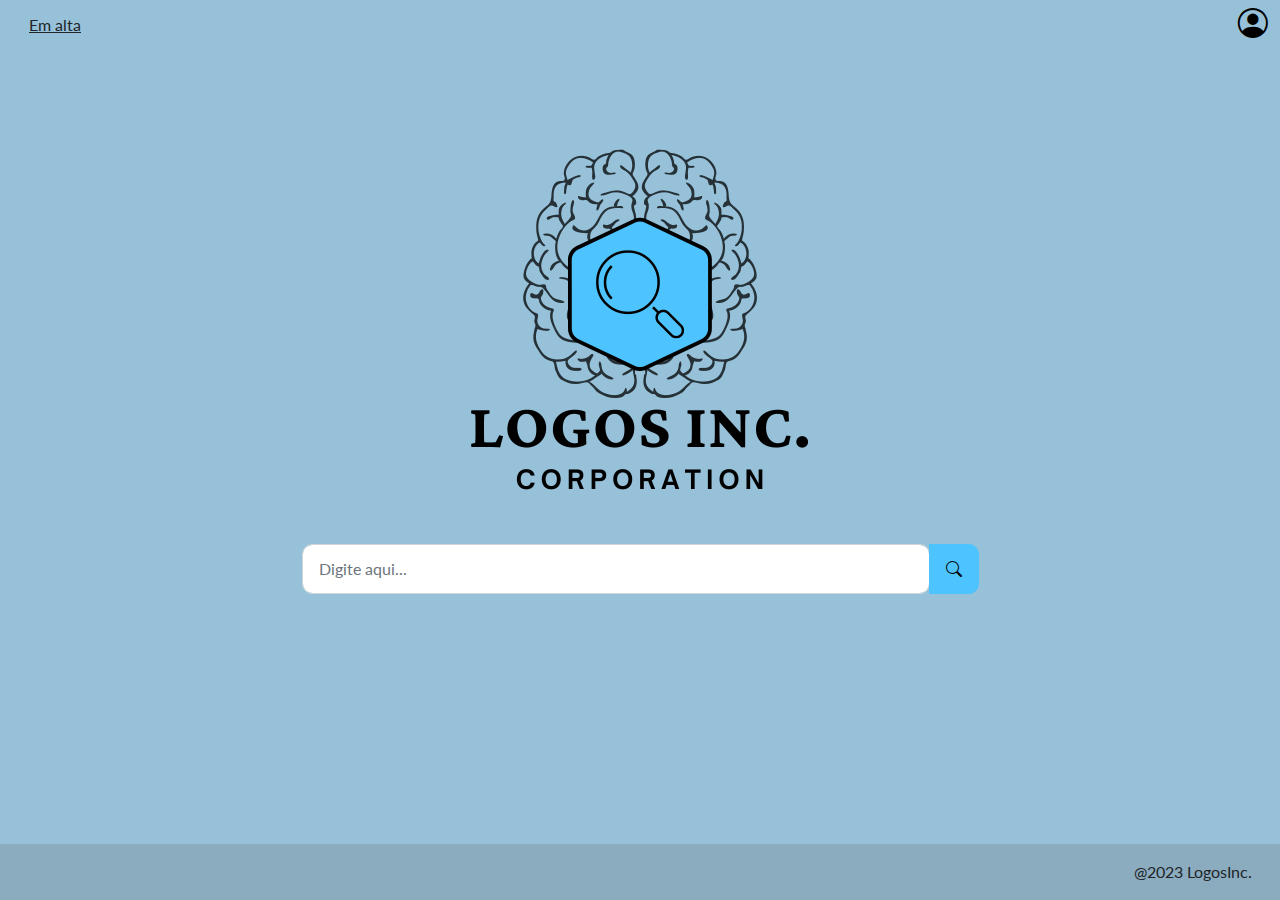
==== commit 22d5781e: "finalização de resultados" ====
--- a/index.html
+++ b/index.html
@@ -14,6 +14,7 @@
         <link href="https://fonts.googleapis.com/css?family=Lato:300,400,700,300italic,400italic,700italic" rel="stylesheet" type="text/css" />
         <!-- Core theme CSS (includes Bootstrap)-->
         <link href="css/styles.css" rel="stylesheet" />
+        <link href="css/style.css" rel="stylesheet" />
     </head>
     <body style="background-color: #96C1D9;" class="d-flex flex-column min-vh-100">
         <header class="mb-5">
@@ -153,7 +154,7 @@
                 </div>
             </section>
         </main>
-        <footer class="p-2 p-xl-3 p-md-3 mt-auto" style="background-color: #8BACBF;">
+        <footer class="p-2 p-xl-3 p-md-3 mt-auto">
             <div class="container-fluid">
                 <div class="row">
                     <div class="col d-flex justify-content-end">
--- a/css/style.css
+++ b/css/style.css
@@ -0,0 +1,18 @@
+@charset "UTF-8";
+body{
+    background-color: #96C1D9;
+}
+footer{
+    background-color: #8BACBF;
+}
+#form1{
+    border-radius: 10px;
+}
+.btn-primary{
+    background-color: #4DC4FF;
+    border-color: #4DC4FF;
+    border-radius: 10px;
+}
+i{
+    color: black;
+}
